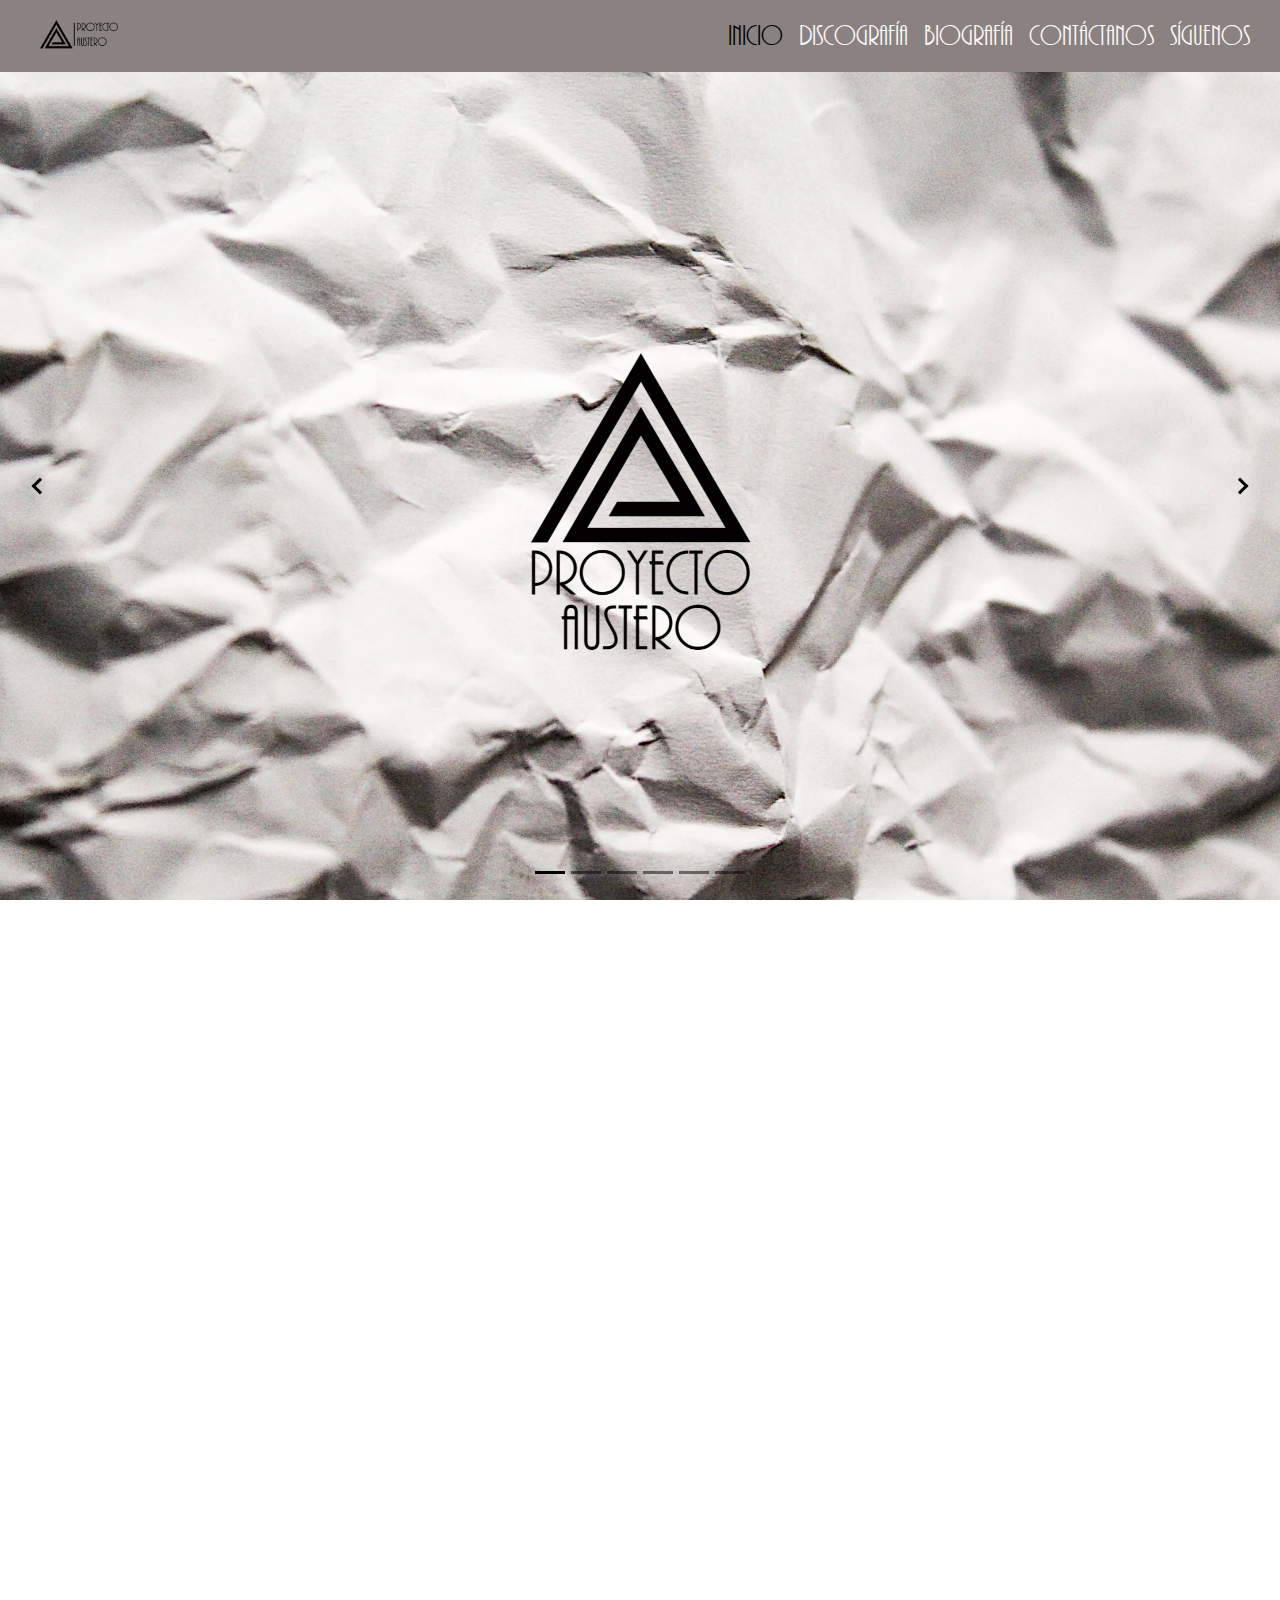
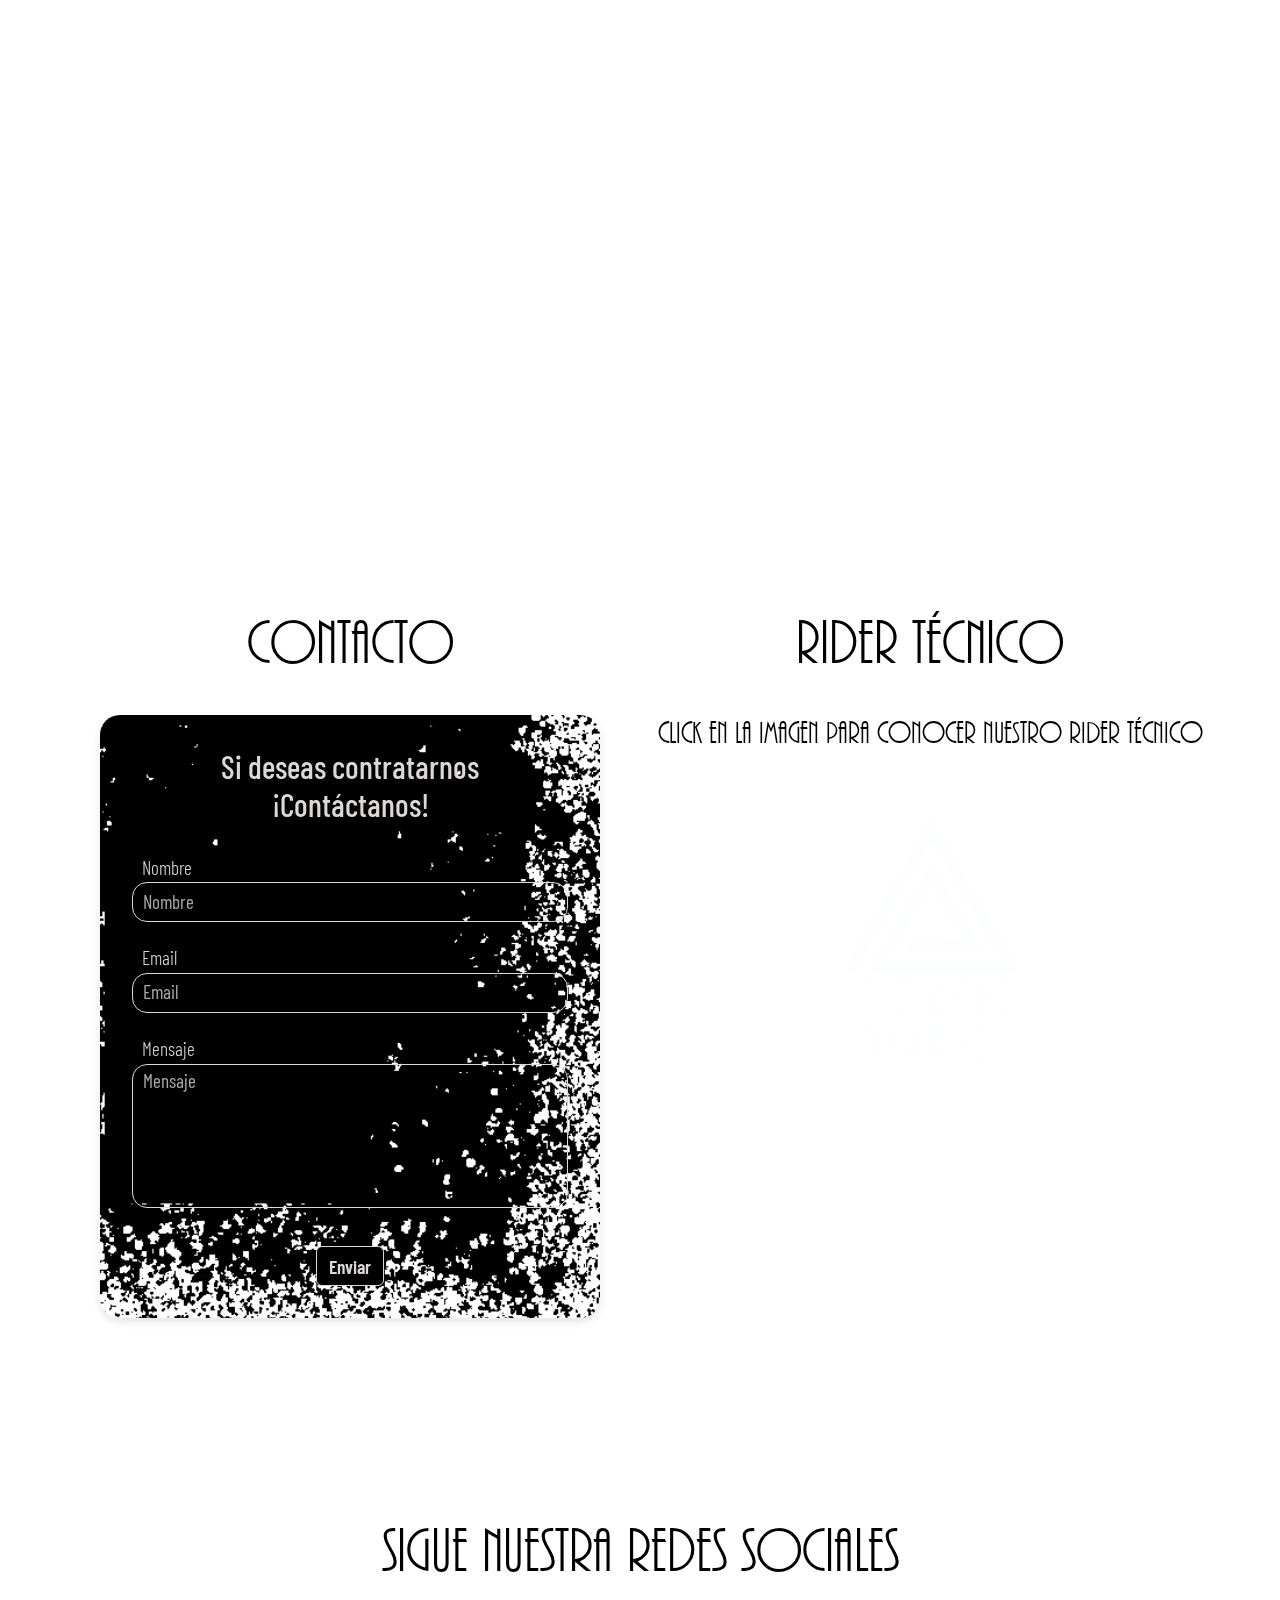
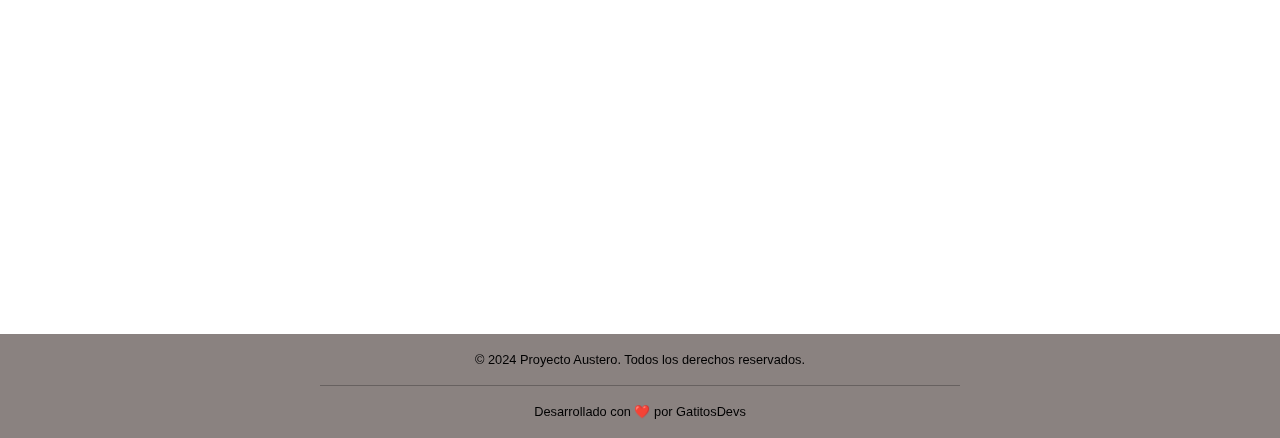
==== public/index.html @ b65e7197 "initial commit" ====
<!DOCTYPE html>
<html lang="en">
  <head>
    <meta charset="UTF-8" />
    <meta name="viewport" content="width=device-width, initial-scale=1.0" />
    <meta
      name="author"
      content="Anahenna Sanchez - María Salgado - Paulo Nadales / GatitosDevs"
    />
    <title>ProyectoAustero</title>
    <link
      rel="shortcut icon"
      href="assets/img/logo_navbar_mini.png"
      type="image/x-icon"
    />
    <link
      href="https://cdn.jsdelivr.net/npm/bootstrap@5.3.3/dist/css/bootstrap.min.css"
      rel="stylesheet"
      integrity="sha384-QWTKZyjpPEjISv5WaRU9OFeRpok6YctnYmDr5pNlyT2bRjXh0JMhjY6hW+ALEwIH"
      crossorigin="anonymous"
    />
    <!-- Google fonts para Barlow condensed -->
    <link rel="preconnect" href="https://fonts.googleapis.com" />
    <link rel="preconnect" href="https://fonts.gstatic.com" crossorigin />
    <link
      href="https://fonts.googleapis.com/css2?family=Barlow+Condensed:wght@300;400;500&display=swap"
      rel="stylesheet"
    />
    <!-- flecha google -->
    <link
      rel="stylesheet"
      href="https://fonts.googleapis.com/css2?family=Material+Symbols+Outlined:opsz,wght,FILL,GRAD@20..48,100..700,0..1,-50..200&icon_names=keyboard_arrow_up"
    />
    <!-- Font Awesome -->
    <link
      rel="stylesheet"
      href="https://cdnjs.cloudflare.com/ajax/libs/font-awesome/6.5.1/css/all.min.css"
      integrity="sha512-DTOQO9RWCH3ppGqcWaEA1BIZOC6xxalwEsw9c2QQeAIftl+Vegovlnee1c9QX4TctnWMn13TZye+giMm8e2LwA=="
      crossorigin="anonymous"
      referrerpolicy="no-referrer"
    />
    <!-- jQuery -->
    <script
      src="https://cdnjs.cloudflare.com/ajax/libs/jquery/3.7.1/jquery.min.js"
      integrity="sha512-v2CJ7UaYy4JwqLDIrZUI/4hqeoQieOmAZNXBeQyjo21dadnwR+8ZaIJVT8EE2iyI61OV8e6M8PP2/4hpQINQ/g=="
      crossorigin="anonymous"
      referrerpolicy="no-referrer"
    ></script>
    <!-- Personal styles -->
    <link rel="stylesheet" href="./assets/css/style.css" />
  </head>

  <body>
    <!-- PRUEBA NUMERO 2 -->
    <nav class="navbar navbar-expand-lg" id="snavbar">
      <div class="container-fluid">
        <img
          src="assets/img/logo_navbar.png"
          alt="Logo Austero"
          class="navbar-logo ms-3"
        />
        <img
          src="assets/img/logo_navbar_mini.png"
          alt="Logo Austero"
          class="navbar-logo-mini ms-3"
        />
        <button
          class="navbar-toggler"
          type="button"
          data-bs-toggle="collapse"
          data-bs-target="#navbarNav"
          aria-controls="navbarNav"
          aria-expanded="false"
          aria-label="Toggle navigation"
        >
          <span class="navbar-toggler-icon"></span>
        </button>
        <div class="collapse navbar-collapse" id="navbarNav">
          <ul class="navbar-nav ms-auto">
            <li class="nav-item">
              <a class="nav-link active" aria-current="page" href="">INICIO</a>
            </li>
            <li class="nav-item">
              <a class="nav-link" href="#discografia">DISCOGRAFÍA</a>
            </li>
            <li class="nav-item">
              <a class="nav-link" href="#biografia">BIOGRAFÍA</a>
            </li>
            <li class="nav-item">
              <a class="nav-link" href="#contacto-rider">CONTÁCTANOS</a>
            </li>
            <li class="nav-item">
              <a class="nav-link" href="#rrss">SÍGUENOS</a>
            </li>
          </ul>
        </div>
      </div>
    </nav>

    <!--1 navbar -->

    <!--2 inicio/carousel/logo -->
    <section class="slider">
      <div
        id="carouselExampleIndicators"
        class="carousel carousel-dark slide"
        data-bs-ride="carousel"
      >
        <div class="carousel-indicators">
          <button
            type="button"
            data-bs-target="#carouselExampleIndicators"
            data-bs-slide-to="0"
            class="active"
            aria-current="true"
            aria-label="Slide 1"
          ></button>
          <button
            type="button"
            data-bs-target="#carouselExampleIndicators"
            data-bs-slide-to="1"
            aria-label="Slide 2"
          ></button>
          <button
            type="button"
            data-bs-target="#carouselExampleIndicators"
            data-bs-slide-to="2"
            aria-label="Slide 3"
          ></button>
          <button
            type="button"
            data-bs-target="#carouselExampleIndicators"
            data-bs-slide-to="3"
            aria-label="Slide 4"
          ></button>
          <button
            type="button"
            data-bs-target="#carouselExampleIndicators"
            data-bs-slide-to="4"
            aria-label="Slide 5"
          ></button>
          <button
            type="button"
            data-bs-target="#carouselExampleIndicators"
            data-bs-slide-to="5"
            aria-label="Slide 6"
          ></button>
        </div>
        <div class="carousel-inner">
          <div class="carousel-item active">
            <img
              src="./assets/img/0.webp"
              class="carousel-img"
              alt="Logo Proyecto Austero"
            />
          </div>
          <div class="carousel-item">
            <img
              src="./assets/img/1.webp"
              class="carousel-img sepia"
              alt="Proyecto Austero en tocata"
            />
          </div>
          <div class="carousel-item">
            <img
              src="./assets/img/2.webp"
              class="carousel-img sepia"
              alt="Guitarristas de Proyecto Austero"
            />
          </div>
          <div class="carousel-item">
            <img
              src="./assets/img/3.webp"
              class="carousel-img sepia"
              alt="Baterista de Proyecto Austero"
            />
          </div>
          <div class="carousel-item">
            <img
              src="./assets/img/4.webp"
              class="carousel-img sepia"
              alt="Proyecto Austero en tocata"
            />
          </div>
          <div class="carousel-item">
            <img
              src="./assets/img/7.webp"
              class="carousel-img sepia"
              alt="Logo Proyecto Austero"
            />
          </div>
        </div>
        <button
          class="carousel-control-prev"
          type="button"
          data-bs-target="#carouselExampleIndicators"
          data-bs-slide="prev"
        >
          <span class="carousel-control-prev-icon" aria-hidden="true"></span>
          <span class="visually-hidden">Previous</span>
        </button>
        <button
          class="carousel-control-next"
          type="button"
          data-bs-target="#carouselExampleIndicators"
          data-bs-slide="next"
        >
          <span class="carousel-control-next-icon" aria-hidden="true"></span>
          <span class="visually-hidden">Next</span>
        </button>
      </div>
    </section>
    <!--2 inicio/carousel/logo -->

    <!--4 discografia1 -->

    <section id="discografia">
      <h2 class="section-discografia" id="sdiscografia">DISCOGRAFÍA</h2>
      <div class="container mt-5">
        <div class="row g-4" id="track-cards-container">
          <!-- Player cards will be inserted here -->
        </div>
      </div>
    </section>

    <!--4 discografia -->

    <!--3 biografia  paulo-->
    <section id="biografia" class="px-5">
      <h2 class="titulo">BIOGRAFÍA</h2>
      <div class="row">
        <div class="col-lg-6">
          <img
            id="imagen-bio"
            src="assets/img/Poster_bio.webp"
            alt="Poster austero"
          />
        </div>
        <div id="texto-bio" class="col-lg-6">
          <p>
            Somos una banda de rock alternativo formada en septiembre de 2022,
            con el simple afán de hacer buena música y de canalizar nuestras
            vivencias y emociones a través de nuestro sonido.
            <br />
            ¿De qué trata nuestra música? Amor, tristeza, reflexión, melancolía.
            Buscamos que sea una proyección de lo que vivimos, plasmando las
            emociones de nuestras vivencias a flor de piel. La música nos mueve,
            nos llena de vida y crear nos apasiona. Buscamos hacer algo original
            e independiente, en donde creamos, producimos y difundimos nuestros
            temas.
            <br />
            Somos capaces de aquello, y por lo mismo nos esforzamos en dejar un
            registro profesional de nuestra música, esperando que pueda ser oído
            por ti y quien quiera. Sería maravilloso poder acompañarte siendo
            parte de tu playlist diario.
            <br />
            Proyecto Austero surge desde lo espontáneo, en ensayos semanales en
            la comuna de Santiago, cuya formación original era de sólo 2
            integrantes: Willy en la guitarra y voz, y JP en la batería,
            secuencias y producción de los temas. Es así como el 14 de enero del
            año 2023 es publicado el primer sencillo de la banda, que da
            comienzo a esta gran historia: Calla.
            <br />
            Con el paso del tiempo fueron surgiendo nuevas creaciones, hasta que
            alcanzamos otro gran hito al publicar junto con el sexto sencillo
            (En Contra el Viento) el primer videoclip el 25 de agosto de 2023,
            cuyo productor, Fred (Aaron), pasa a formar parte de la banda como
            bajista en el año 2024. Finalmente, en ese mismo año se suma la
            segunda guitarra a Proyecto Austero, Hugo Riveros, completando la
            formación vigente de la banda.
            <br />
            En la actualidad contamos con 10 temas propios, disponibles en las
            plataformas digitales de música vigentes.
            <br />
            Si nos escuchaste y te gusta lo que hacemos, síguenos, suscríbete,
            dale like y comparte nuestra música si crees que podemos ser una
            propuesta interesante a alguien que conozcas.
            <br />Un abrazo, esperamos ser parte de tu vida.
          </p>
        </div>
      </div>
    </section>
    <!--3 biografia -->

    <!--5 formulario contacto/ridertecnico-->
    <section id="contacto-rider" class="">
      <div class="row">
        <article class="col-lg-6">
          <h2 class="titulo">CONTACTO</h2>
          <div id="card-form-container">
            <div class="card-form">
              <h6>Si deseas contratarnos<br />¡Contáctanos!</h6>
              <form id="contact-form">
                <label for="name">Nombre</label>
                <input
                  type="text"
                  name="name"
                  id="name"
                  title="Ingresa tu nombre"
                  placeholder="Nombre"
                  required
                  class="input-text"
                  autocomplete="name"
                />

                <label for="email">Email</label>
                <p id="email-error" class="pt-1 d-none">
                  ¡Ingrese un email válido!
                </p>
                <input
                  type="email"
                  name="email"
                  id="email"
                  title="Ingresa tu email"
                  placeholder="Email"
                  required
                  class="input-text"
                  autocomplete="email"
                />

                <label for="message">Mensaje</label>
                <textarea
                  name="message"
                  id="message"
                  title="Escribe tu mensaje"
                  placeholder="Mensaje"
                  required
                  aria-checked="true"
                  rows="5"
                ></textarea>
                <div class="submit-container">
                  <input
                    type="submit"
                    value="Enviar"
                    class="btn"
                    id="submit-btn"
                  />
                </div>
              </form>
            </div>
          </div>
        </article>
        <article id="rider" class="col-lg-6">
          <h2 class="titulo">RIDER TÉCNICO</h2>
          <h5>CLICK EN LA IMAGEN PARA CONOCER NUESTRO RIDER TÉCNICO</h5>
          <a
            href="https://drive.google.com/file/d/1D-jh9qj0oHKB4lNhQa2DbBWtgip6F0CV/view?usp=sharing"
            target="_blank"
            rel="noopener noreferrer"
            ><img id="rider-img" src="assets/img/rider.png" alt="Llave de sol"
          /></a>
        </article>
      </div>
    </section>
    <div id="form-loader" class="d-none">
      <img
        class="d-none"
        id="img-form-loader"
        src="assets/img/logo_navbar_mini.png"
        alt="logo austero"
      />
      <div id="form-response" class="d-none">
        <h6>Resultado</h6>
        <hr />
        <p>comentario</p>
        <button>Volver</button>
      </div>
    </div>
    <!--5 formulario contacto/ridertecnico -->

    <!--6 sigue nuestras redes sociales -->
    <section id="rrss" class="redes bg-rrss container-fluid">
      <div class="row justify-content-center">
        <div class="col-12 mt-5 text-center">
          <h2>SIGUE NUESTRA REDES SOCIALES</h2>
          <div id="rrss-icon-container" class="container">
            <a
              href="https://www.facebook.com/proyectoaustero"
              target="_blank"
              rel="noopener noreferrer"
            >
              <i class="rrss-icon fa-brands fa-square-facebook"></i
            ></a>
            <a
              href="https://open.spotify.com/intl-es/artist/3BKSXPjZx4LSMToAoqQGEK?si=Ioq3yJynT9GMSwo2U71UbA"
              target="_blank"
            >
              <i class="rrss-icon fa-brands fa-spotify"></i
            ></a>

            <a href="https://www.youtube.com/@proyectoaustero" target="_blank">
              <i class="rrss-icon fa-brands fa-youtube"></i
            ></a>
            <a
              href="https://www.tiktok.com/@proyectoausteroba"
              target="_blank"
              rel="noopener noreferrer"
            >
              <i class="rrss-icon fa-brands fa-tiktok"></i
            ></a>
            <a
              href="https://www.instagram.com/proyectoaustero?utm_source=ig_web_button_share_sheet&igsh=ZDNlZDc0MzIxNw=="
              target="_blank"
              rel="noopener noreferrer"
              ><i class="rrss-icon fa-brands fa-instagram"></i
            ></a>
          </div>
        </div>
      </div>
    </section>

    <!--6 sigue nuestras redes sociales -->

    <!--7 footer desarrollado por-->
    <footer>
      <p class="mb-0">
        &copy; 2024 Proyecto Austero. Todos los derechos reservados.
      </p>
      <hr id="footer-line" />
      <p id="btn-dev" class="mb-0">Desarrollado con ❤️ por GatitosDevs</p>
    </footer>

    <div id="modal-gatitos" class="fade">
      <div id="dev-card">
        <i id="closeM" class="fa-solid fa-xmark"></i>
        <h6>GatitosDevs</h6>
        <span class="dev">
          <p>Anahenna Sanchez</p>
          <a
            href="https://www.linkedin.com/in/anahenna/"
            target="_blank"
            rel="noopener noreferrer"
            ><i class="fab fa-linkedin"></i
          ></a>
          <a href="http://" target="_blank" rel="noopener noreferrer"
            ><i class="fa-brands fa-square-github"></i
          ></a>
        </span>
        <span class="dev">
          <p>María Salgado</p>
          <a
            href="https://www.linkedin.com/in/maria-salgado-salgado-76587a23b/"
            target="_blank"
            rel="noopener noreferrer"
            ><i class="fab fa-linkedin"></i
          ></a>
          <a href="http://" target="_blank" rel="noopener noreferrer"
            ><i class="fa-brands fa-square-github"></i
          ></a>
        </span>
        <span class="dev">
          <p>Paulo Nadales</p>
          <a
            href="https://www.linkedin.com/in/pnadales"
            target="_blank"
            rel="noopener noreferrer"
            ><i class="fab fa-linkedin"></i
          ></a>
          <a
            href="https://github.com/pnadales"
            target="_blank"
            rel="noopener noreferrer"
            ><i class="fa-brands fa-square-github"></i
          ></a>
        </span>
      </div>
    </div>

    <!--7 footer desarrollado por-->
    <span id="back-top" href="" class="fade">
      <span id="arrow-up" class="material-symbols-outlined">
        keyboard_arrow_up
      </span>
    </span>

    <script
      src="https://cdn.jsdelivr.net/npm/bootstrap@5.3.3/dist/js/bootstrap.bundle.min.js"
      integrity="sha384-YvpcrYf0tY3lHB60NNkmXc5s9fDVZLESaAA55NDzOxhy9GkcIdslK1eN7N6jIeHz"
      crossorigin="anonymous"
    ></script>
    <script src="assets/js/index.js"></script>
  </body>
</html>
---- public/assets/css/style.css ----
/* Full-page background gradient for seamless section transitions */
body {
  font-family: "AR BONNIE", sans-serif;
  background: linear-gradient(
    to bottom,
    #dcd8d6,
    #8a8280
  ); /* Gradient colors to match existing style */
  background-attachment: fixed; /* Keeps the gradient static during scrolling */
  color: #000; /* Ensures text is readable on gradient */
}

/* Remove individual section backgrounds for continuity */
/* #biografia,
#discografia,
#contacto-rider,
#rrss {
  background: none;
} */

/* Define AR Bonnie font */
@font-face {
  font-family: "AR Bonnie";
  src: url("../fonts/AR_Bonnie.ttf") format("truetype");
  font-weight: normal;
  font-style: normal;
}
body {
  font-family: "AR BONNIE", sans-serif;
}

/* NavBar */
.navbar,
.navbar-nav .nav-link {
  font-family: "AR Bonnie", sans-serif;
  font-weight: normal;
}

.navbar {
  display: flex;
  align-items: center;
  justify-content: space-between;
  padding: 2px 10px;
  background-color: #8a8280;
}

.navbar-nav .nav-link.active {
  color: #000000;
}

.navbar-nav .nav-link {
  color: #fff9f9;
  font-size: 30px;
  padding: 6px 12px;
}

.navbar-logo {
  max-width: 180px;
  max-height: 84px;
  height: auto;
  display: block;
  transition: max-width 0.3s ease;
}

.navbar-logo-mini {
  display: none;
  max-width: 54px;
  height: auto;
  transition: max-width 0.3s ease;
}

/* Adjust font size and logo size for mobile screens */
@media (max-width: 768px) {
  .navbar-logo {
    display: none;
  }

  .navbar-logo-mini {
    display: block;
    max-height: 29px;
  }

  .navbar {
    padding: 1px 8px;
  }

  .navbar-nav .nav-link {
    font-size: 20px;
    padding: 4px 8px;
  }
}

/* Hero section */
@media (min-width: 992px) {
  nav {
    height: 8vh;
  }
  .slider {
    height: 92vh;
    width: auto;
  }
}
@media (max-width: 992px) {
  .slider {
    height: 60vh;
    width: auto;
  }
}
@media (max-width: 768px) {
  .slider {
    height: 50vh;
    width: auto;
  }
}
@media (max-width: 576px) {
  .slider {
    height: 40vh;
    width: auto;
  }
}
@media (max-width: 490px) {
  .slider {
    height: 25vh;
    width: auto;
  }
}
.slider {
  width: 100vw;
  max-width: 100%;
  overflow: hidden;
  position: relative;
  display: flex;
  vertical-align: middle;
}
.slide {
  width: 100%;
}
.sepia {
  filter: sepia();
}
.carousel-inner {
  width: 100%;
  position: absolute;
  top: 50%;
  left: 50%;
  transform: translate(-50%, -50%);
  height: 100%;
}
.carousel-item {
  width: 100%;
  height: 100%;
}
.carousel-img {
  object-fit: cover;
  width: 100%;
  height: 100%;
}

/* Control button styles */
.carousel-control-prev,
.carousel-control-next {
  /* background-color: #333333; */
  opacity: 1;
  border-radius: 50%;
  width: 50px;
  height: 50px;
  display: flex;
  align-items: center;
  justify-content: center;
  top: 50%;
  transform: translateY(-50%);
  transition: transform 0.3s ease, background-color 0.3s ease;
}

.carousel-control-prev {
  margin-left: 15px;
}

.carousel-control-next {
  margin-right: 15px;
}

.carousel-control-prev:hover,
.carousel-control-next:hover {
  transform: translateY(-50%) scale(1.2);
  background-color: #555555;
}

.carousel-control-prev-icon,
.carousel-control-next-icon {
  background-image: none;
  display: inline-block;
  width: 12px;
  height: 12px;
  border: solid #ffffff;
  border-width: 0 3px 3px 0;
  transform: rotate(45deg);
}

.carousel-control-prev-icon {
  transform: rotate(135deg);
}

.carousel-control-next-icon {
  transform: rotate(-45deg);
}

@media (max-width: 768px) {
  .carousel-control-prev,
  .carousel-control-next {
    width: 40px;
    height: 40px;
  }
}

@media (max-width: 480px) {
  .carousel-control-prev,
  .carousel-control-next {
    width: 30px;
    height: 30px;
  }
}

/* Animation styling, limited to desktop screens */
@media (min-width: 768px) {
  /* Initial state for title before animation */
  .section-discografia {
    opacity: 0;
    transform: translateY(20px);
    transition: opacity 0.5s ease, transform 0.5s ease;
  }

  /* Animated state */
  .section-discografia.show {
    opacity: 1;
    transform: translateY(0);
  }

  /* Initial state before animation for player cards */
  .player {
    opacity: 0;
    transform: translateY(20px);
    transition: opacity 0.5s ease, transform 0.5s ease;
  }

  /* Animated state for player cards */
  .player.show {
    opacity: 1;
    transform: translateY(0);
  }
}

/* Hide animation for mobile screens */
@media (max-width: 785px) {
  .section-discografia,
  .player {
    opacity: 1;
    transform: none;
  }
}

/* Initial state for the biografia title (same as discografia title) */
#biografia .titulo {
  opacity: 0;
  transform: translateY(20px); /* Slightly lower than the final position */
  transition: opacity 0.5s ease, transform 0.5s ease;
}

/* Animated state for the biografia title */
#biografia .titulo.show {
  opacity: 1;
  transform: translateY(0); /* Slides up to its final position */
}

/* Initial state for bio image (left to center) */
#biografia #imagen-bio {
  opacity: 0;
  transform: translateX(-50px); /* Start from the left */
  transition: opacity 0.8s ease, transform 0.8s ease;
}

/* Initial state for bio text (right to center) */
#biografia #texto-bio {
  opacity: 0;
  transform: translateX(50px); /* Start from the right */
  transition: opacity 0.8s ease, transform 0.8s ease;
}

/* Animated state for bio image and text when they move to the center */
#biografia #imagen-bio.show,
#biografia #texto-bio.show {
  opacity: 1;
  transform: translateX(0); /* Move to center */
}

/* Desktop-only animations */
@media (max-width: 785px) {
  #biografia .titulo,
  #biografia #imagen-bio,
  #biografia #texto-bio {
    opacity: 1;
    transform: none; /* No animations on mobile */
  }
}

/* Padding adjustments */
#biografia,
#discografia,
#contacto-rider,
#rrss {
  padding-top: 3.5rem;
}

/* Set title font size */
h2 {
  font-size: 4rem;
}

/* Biography */
#biografia,
#contacto-rider {
  padding-bottom: 2rem;
  max-height: 100%;
  margin: 60px;
}

#biografia .row {
  align-items: center;
}
.titulo {
  padding-bottom: 1.5rem;
  text-align: center;
}

#imagen-bio {
  box-shadow: 0px 0px 4px 3px rgba(0, 0, 0, 0.3);
  display: block;
  margin: auto;
  width: 70%;
  height: auto;
}
#texto-bio p {
  font-family: "Barlow Condensed", sans-serif;
  font-weight: 300;
  font-size: 1.1rem;
  text-align: justify;
}

@media (min-width: 1500px) {
  #texto-bio p {
    font-size: 1.3vw;
  }
}

@media (max-width: 991px) {
  #texto-bio {
    margin-top: 3rem;
  }
}

/* Discography */
.section-discografia {
  font-family: "AR Bonnie", sans-serif;
  font-weight: normal;
  text-align: center;
  padding-bottom: 3rem;
}

@media (max-width: 1200px) {
  .section-discografia {
    font-size: 60px;
  }
}

@media (max-width: 768px) {
  .section-discografia {
    font-size: 50px;
  }
}

@media (max-width: 480px) {
  .section-discografia {
    font-size: 40px;
  }
}

.player {
  background-color: #141311;
  padding: 15px;
  border-radius: 15px;
  text-align: center;
  width: 200px;
  margin: 0 auto;
  position: relative;
}

.player img {
  width: 170px;
  height: 170px;
  object-fit: cover;
  border-radius: 10px;
  margin-bottom: 10px;
}

.info {
  color: #e1e1e6;
  margin-bottom: 10px;
  text-align: left;
}

.info h1 {
  font-size: 18px;
  line-height: 1.2;
  margin-bottom: 5px;
  margin-top: 2px;
  text-align: center;
}

.action-buttons {
  display: flex;
  justify-content: space-between;
  align-items: center;
  margin-top: 10px;
  position: center;
  bottom: 5px;
  width: 100%;
  padding: 0 20px;
}

.spotify-button {
  color: #8a8280;
  font-size: 18px;
  cursor: pointer;
}

.spotify-button:hover {
  color: #1ed760;
}

.play-button {
  color: #8a8280;
  font-size: 24px;
  cursor: pointer;
  margin: 0 auto;
}

.play-button:hover {
  color: #ffffff;
}

.youtube-button {
  color: #8a8280;
  font-size: 18px;
  cursor: pointer;
}

.youtube-button:hover {
  color: #ff4d4d;
}

.track-time {
  padding-top: 8px;
  margin-top: 15px;
  width: 100%;
}

.track {
  position: relative;
  height: 5px;
  background: #d9d9d9;
  border-radius: 10px;
  overflow: hidden;
}

.track .progress-fill {
  position: absolute;
  top: 0;
  left: 0;
  height: 100%;
  background: #5e5958;
  width: 0;
  border-radius: 10px;
}

@media (max-width: 768px) {
  .track {
    height: 4px;
  }
}

@media (max-width: 768px) {
  .spotify-button,
  .youtube-button,
  .play-button {
    font-size: 12px;
  }
}

@media (max-width: 480px) {
  .spotify-button,
  .youtube-button,
  .play-button {
    font-size: 10px;
  }
}

/* Contact Form Styling */
#contacto-rider .row {
  margin: auto 0;
}
#card-form-container {
  display: flex;
  align-items: center;
  justify-content: center;
}
.card-form {
  text-align: left;
  background-image: url("../img/grunge.png");
  background-size: cover;
  color: #dcd8d6;
  padding: 2rem;
  border-radius: 20px;
  box-shadow: 0 4px 8px rgba(0, 0, 0, 0.1);
  max-width: 500px;
  width: 100%;
  font-family: "Barlow Condensed", sans-serif;
  font-weight: 300;
}
.card-form h6 {
  text-align: center;
  font-size: 2rem;
}
.card-form label {
  margin-left: 10px;
  padding-top: 5%;
  font-size: 1.2rem;
}

.card-form input {
  height: 2.5rem;
}
textarea::placeholder,
.card-form input::placeholder {
  color: #aaa6a6;
  font-size: 1.2rem;
}
.input-text,
textarea {
  color: #ffffff;
  width: 100%;
  outline: none;
  border-radius: 15px;
  padding-left: 10px;
  background-color: transparent;
  border: 1px solid #dcd8d6;
}
textarea {
  min-height: 9rem;
  max-height: 9.8rem;
}
.input-text:focus,
textarea:focus {
  background-color: rgba(0, 0, 0, 0.8);
}

.submit-container {
  display: flex;
  justify-content: center;
  padding-top: 2rem;
}
#submit-btn,
#form-response button {
  background-color: #000000;
  border: 1px solid #dcd8d6;
  color: #dcd8d6;
  font-size: 1.2rem;
  font-weight: 600;
}
#submit-btn:hover,
#form-response button:hover {
  color: #000000;
  background-color: #dcd8d6;
}
#rider {
  text-align: center;
}
#rider h5 {
  font-family: "AR BONNIE", sans-serif;
  font-size: 2rem;
}
#rider-img {
  margin-top: 1rem;
  width: 60%;
  height: auto;
}

#form-loader {
  height: 100vh;
  width: 100vw;
  text-align: center;
  display: flex;
  justify-content: center;
  align-content: center;
  background-color: rgba(255, 255, 255, 0.1);
  backdrop-filter: blur(1px);
  position: fixed;
  top: 0;
  left: 0;
  z-index: 1000;
}
#img-form-loader {
  margin: auto;
  width: 20%;
  height: auto;
  animation: throb 1.5s linear infinite;
}
#form-response {
  background-color: #000000;
  border-radius: 10px;
  width: 33%;
  height: auto;
  color: #ffffff;
  margin: auto;
  padding: 1rem;
}
@media (max-width: 991px) {
  #form-response {
    width: 50%;
  }
}
@media (max-width: 500px) {
  #form-response {
    width: 70%;
  }
}
#form-response h6 {
  font-size: 1.7rem;
}
#form-response hr {
  color: #dcd8d6;
}
#form-response p {
  font-family: "Barlow Condensed", sans-serif;
  font-size: 1.2rem;
}
#form-response button {
  font-family: "Barlow Condensed", sans-serif;
  font-size: 1.1rem;
  border-radius: 3px;
  font-weight: 500;
}

@keyframes throb {
  0% {
    transform: scale(1);
  }
  33% {
    transform: scale(0.9);
  }
  66% {
    transform: scale(0.8);
  }
  100% {
    transform: scale(1);
  }
}

/* REDES SOCIALES */

/* Redes Sociales - Social Media Icons */
#rrss-icon-container {
  padding: 10.5rem 2rem;
  display: flex;
  flex-wrap: wrap;
  justify-content: space-between;
  align-items: center;
}

#rrss-icon-container a {
  width: 5rem;
}

@media (max-width: 770px) {
  #rrss-icon-container a {
    flex: 1 1 20%;
    margin-top: 4rem;
  }
}

/* Base styling for the icons */
.rrss-icon {
  font-size: 5rem;
  color: transparent; /* No color fill */
  -webkit-text-stroke-width: 3px; /* Stroke width */
  -webkit-text-stroke-color: #000000; /* Stroke color */
  transition: transform 0.3s ease; /* Smooth scaling transition */
}

/* Hover effect - Desktop only */
@media (min-width: 768px) {
  .rrss-icon:hover {
    transform: scale(1.2); /* Enlarge icon slightly on hover */
    color: transparent; /* Keep color transparent */
    -webkit-text-stroke-color: #000000; /* Keep stroke color consistent */
  }
}

/* REDES SOCIALES */

.card {
  padding: 15px;
  border-radius: 8px;
  box-shadow: 0px 4px 8px rgba(0, 0, 0, 0.1);
  width: 400px;
}

.redes .text-center a {
  margin: 0 15px;
}

iframe {
  border-radius: 10px;
  box-shadow: 0px 4px 8px rgba(0, 0, 0, 0.1);
}

/* FOOTER */
footer {
  background-color: #8a8280;
  font-family: "Arial", sans-serif;
  font-size: 0.8rem;
  text-align: center;
  padding: 1rem 0;
}
#footer-line {
  margin: 1rem 25%;
}

/* Botón inicio */
#back-top {
  height: 3rem;
  width: 3rem;
  background-color: rgba(0, 0, 0, 0.5);
  border-radius: 50%;
  margin: 40px 20px;
  position: fixed;
  bottom: 0;
  right: 0;
  z-index: 50;
  color: #000000;
  cursor: pointer;
  transition: all 0.2s ease;
}

#back-top:hover {
  background-color: rgba(0, 0, 0, 1);
  color: #dcd8d6;
}
.material-symbols-outlined {
  font-variation-settings: "FILL" 0, "wght" 400, "GRAD" 0, "opsz" 24;
  font-size: 3rem;
}

/* modal devs */
#modal-gatitos {
  height: 100vh;
  width: 100vw;
  font-family: "Barlow Condensed", sans-serif;
  align-content: center;
  background-color: rgba(255, 255, 255, 0.2);
  backdrop-filter: blur(1px);
  position: fixed;
  top: 0;
  left: 0;
  z-index: -1;
}
#dev-card {
  position: relative;
  text-align: center;
  color: #dcd8d6;
  background-color: rgba(0, 0, 0, 0.96);
  border-radius: 15px;
  margin: 0 7rem;
  padding: 1rem 0;
}
#closeM {
  font-size: 2rem;
  position: absolute;
  right: 2rem;
  top: 1rem;
}
#closeM:hover,
#btn-dev:hover {
  cursor: pointer;
}

#dev-card h6 {
  font-size: 3rem;
  padding-bottom: 1.5rem;
}

@media (max-width: 420px) {
  #dev-card h6 {
    margin-top: 1.5rem;
  }
}
@media (max-width: 560px) {
  #dev-card {
    margin: 0 3rem;
  }
}
.dev {
  display: flex;
  justify-content: center;
  font-size: 1.5rem;
}

.dev p {
  padding-right: 1rem;
}
.dev a {
  padding-left: 0.2rem;
  color: #dcd8d6;
}
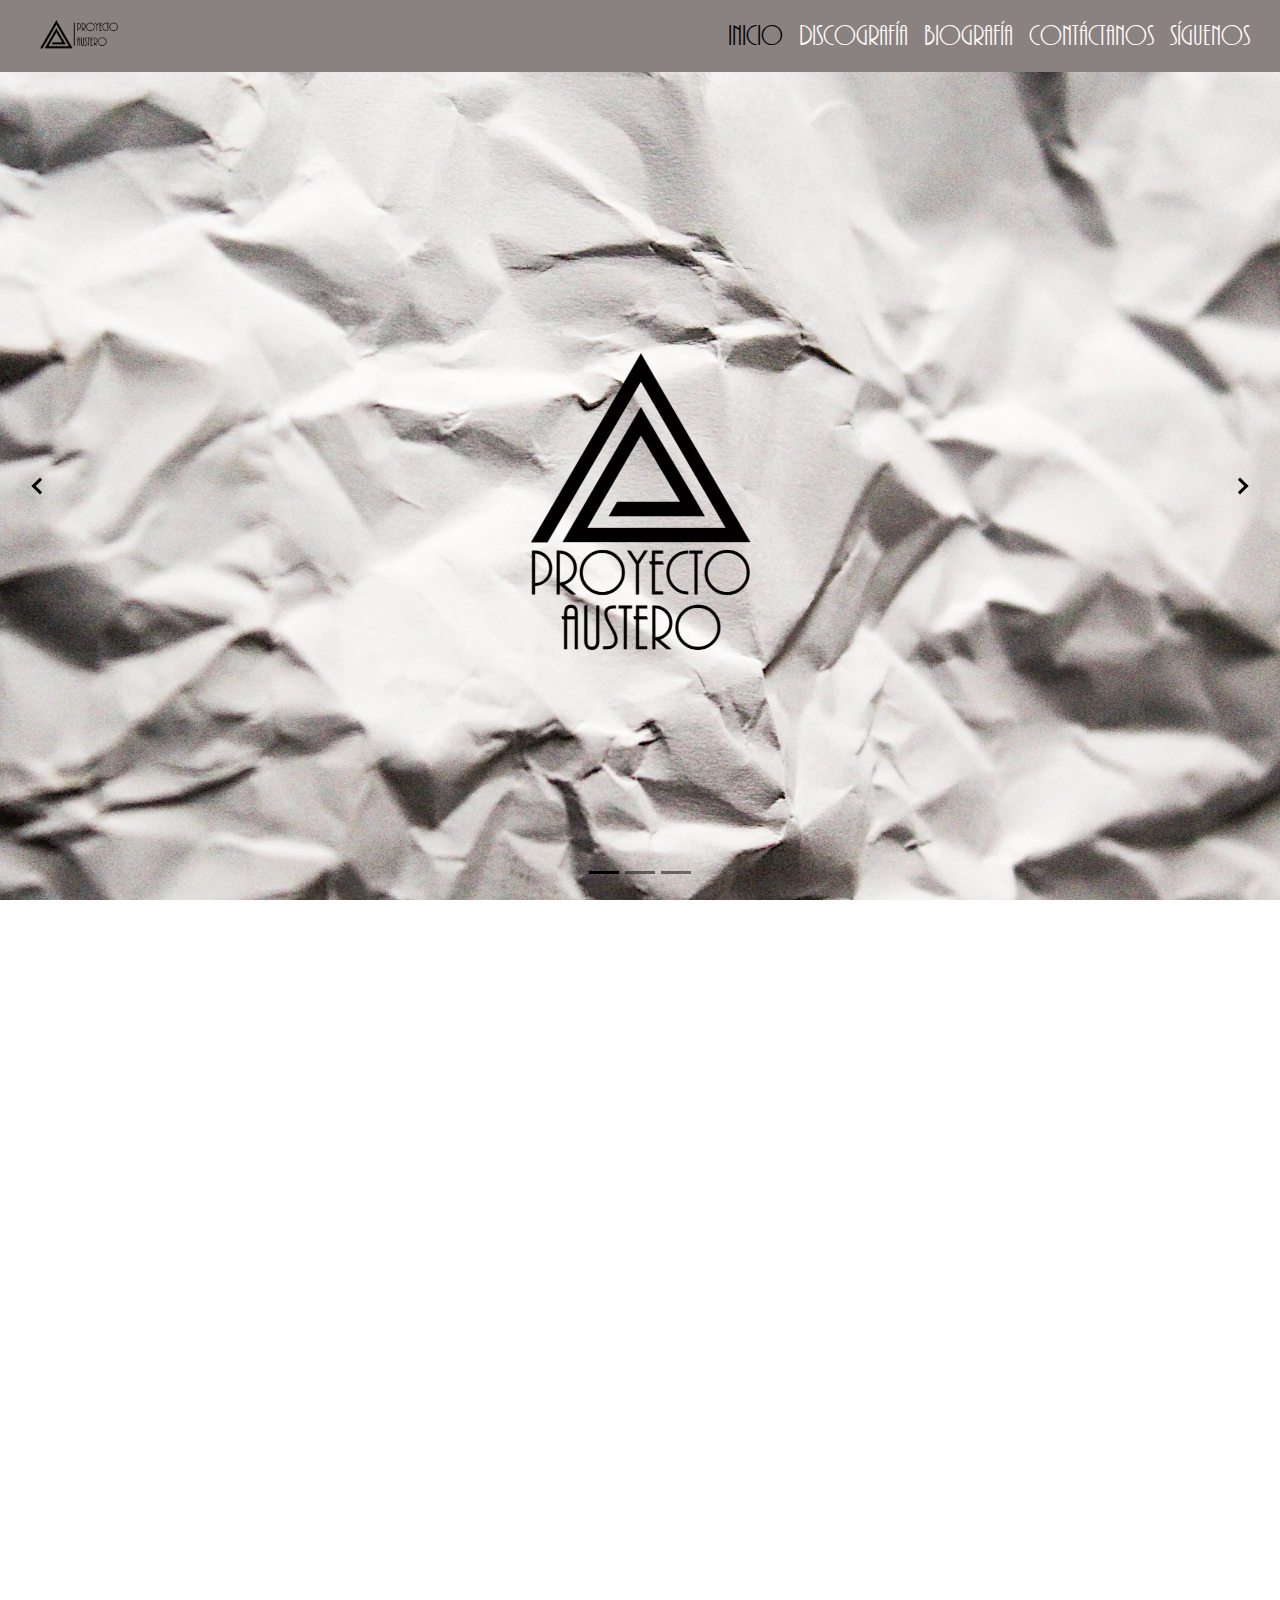
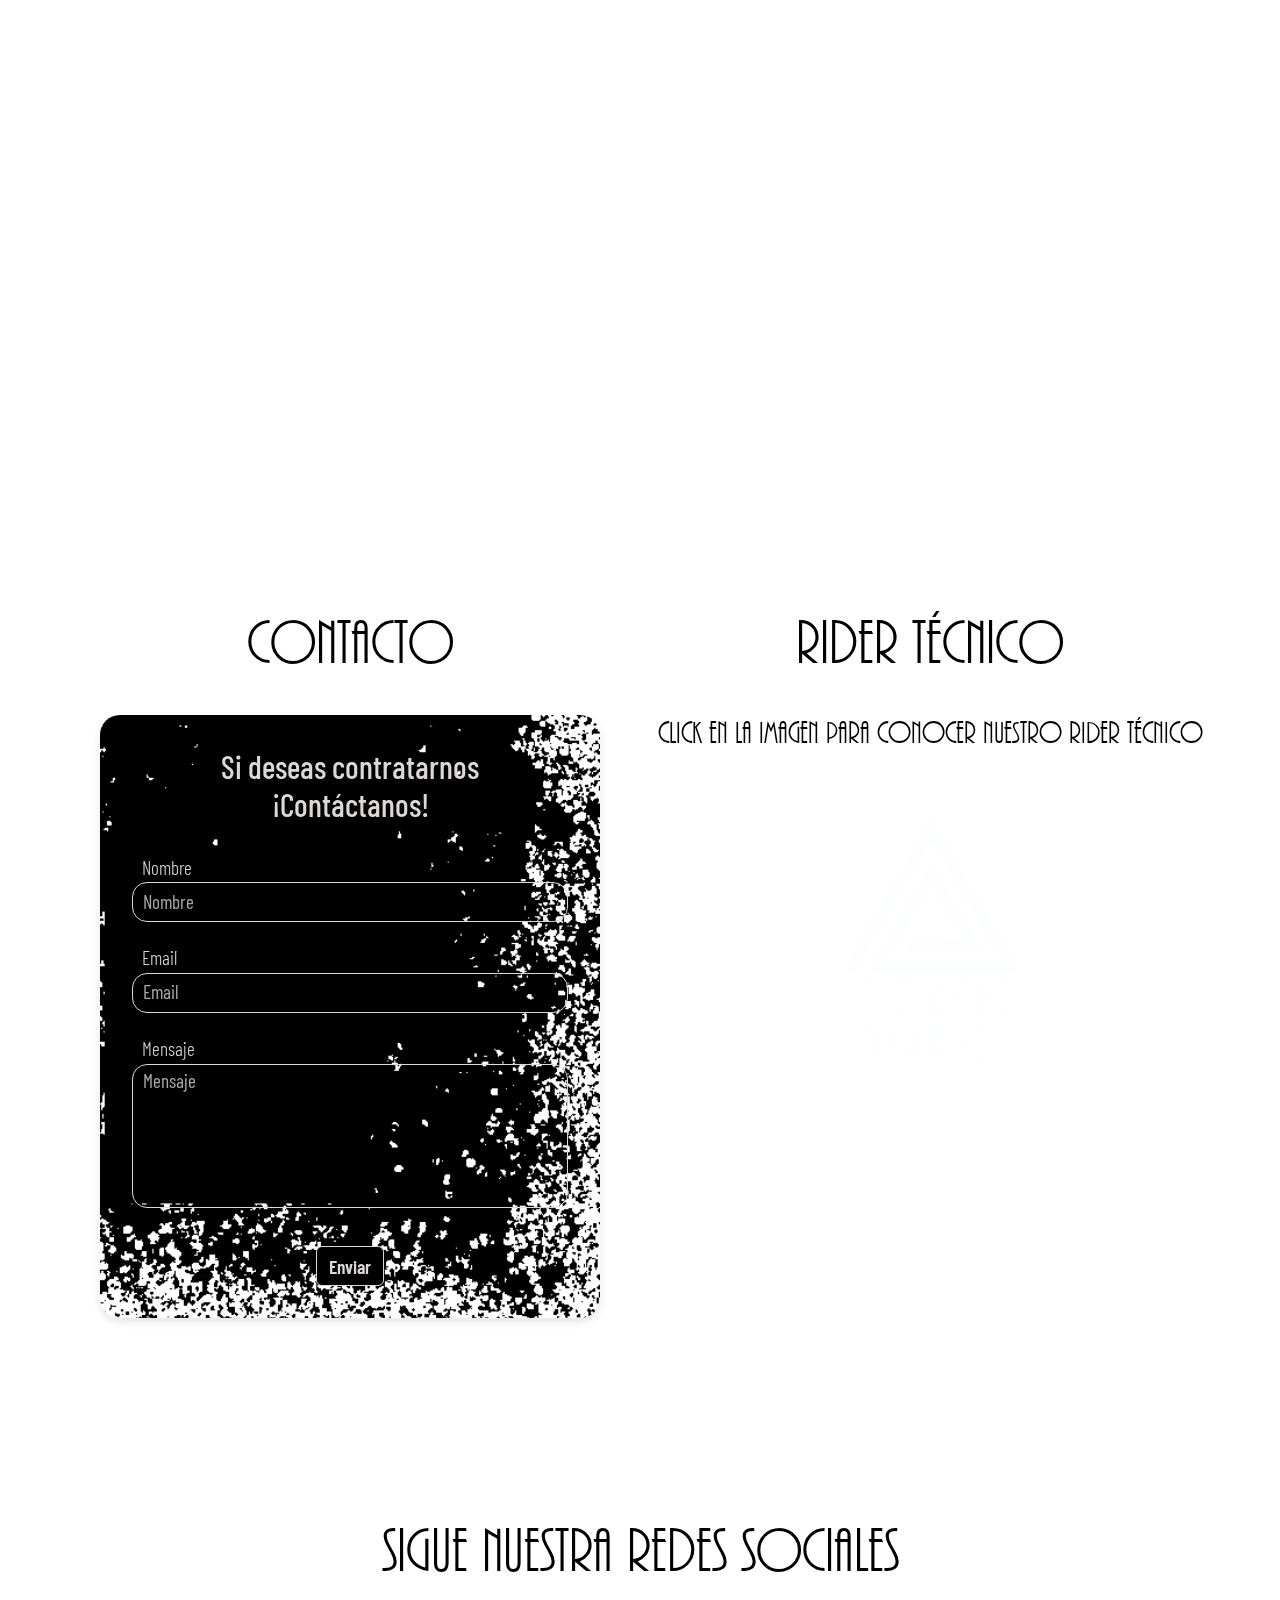
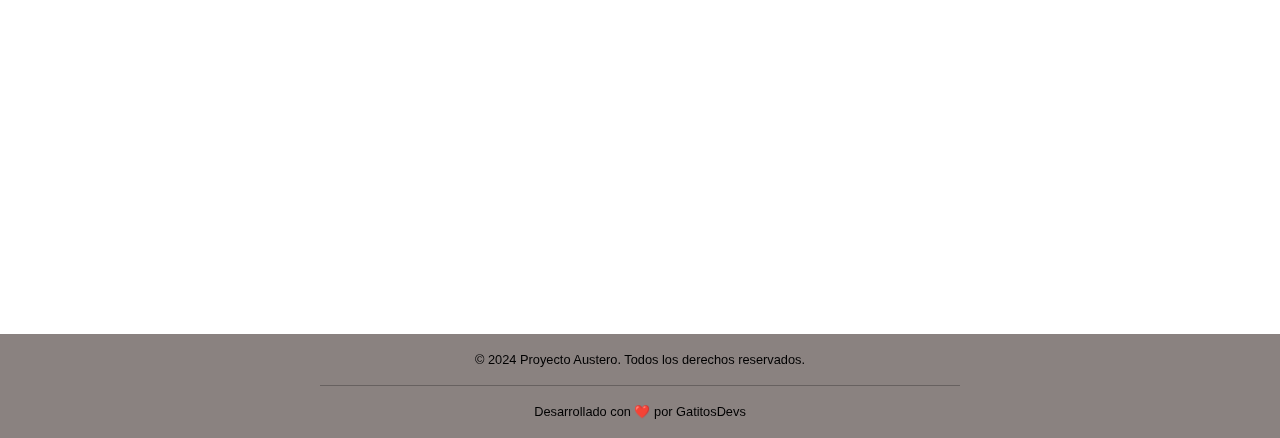
==== commit ec573902: "fix slider" ====
--- a/public/index.html
+++ b/public/index.html
@@ -127,25 +127,8 @@
             data-bs-slide-to="2"
             aria-label="Slide 3"
           ></button>
-          <button
-            type="button"
-            data-bs-target="#carouselExampleIndicators"
-            data-bs-slide-to="3"
-            aria-label="Slide 4"
-          ></button>
-          <button
-            type="button"
-            data-bs-target="#carouselExampleIndicators"
-            data-bs-slide-to="4"
-            aria-label="Slide 5"
-          ></button>
-          <button
-            type="button"
-            data-bs-target="#carouselExampleIndicators"
-            data-bs-slide-to="5"
-            aria-label="Slide 6"
-          ></button>
-        </div>
+        </div>
+    
         <div class="carousel-inner">
           <div class="carousel-item active">
             <img
@@ -168,28 +151,8 @@
               alt="Guitarristas de Proyecto Austero"
             />
           </div>
-          <div class="carousel-item">
-            <img
-              src="./assets/img/3.webp"
-              class="carousel-img sepia"
-              alt="Baterista de Proyecto Austero"
-            />
-          </div>
-          <div class="carousel-item">
-            <img
-              src="./assets/img/4.webp"
-              class="carousel-img sepia"
-              alt="Proyecto Austero en tocata"
-            />
-          </div>
-          <div class="carousel-item">
-            <img
-              src="./assets/img/7.webp"
-              class="carousel-img sepia"
-              alt="Logo Proyecto Austero"
-            />
-          </div>
-        </div>
+        </div>
+    
         <button
           class="carousel-control-prev"
           type="button"
